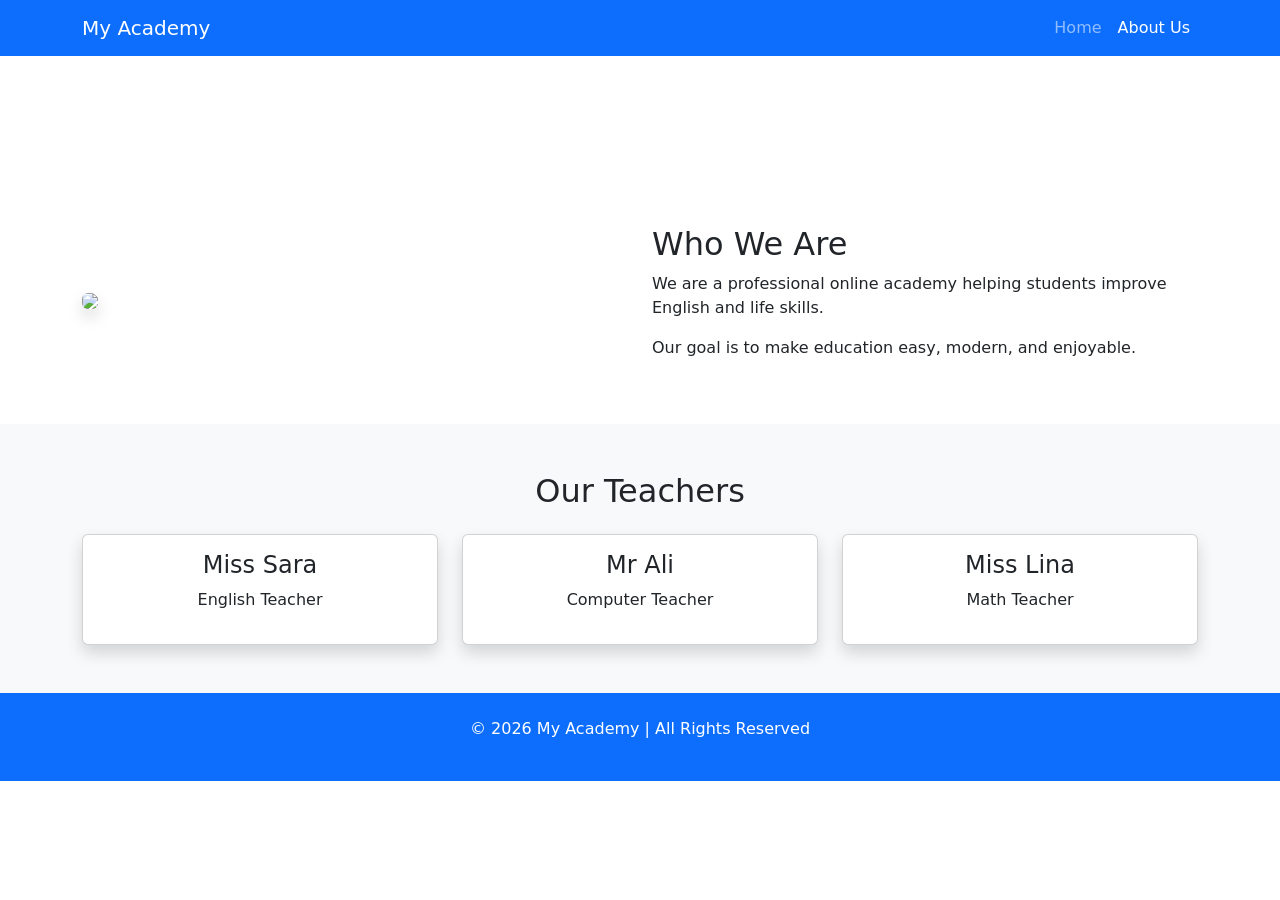
==== about.html @ c7b84781 "about.html" ====
<!DOCTYPE html>
<html lang="en">
<head>
<meta charset="UTF-8">
<meta name="viewport" content="width=device-width, initial-scale=1">

<title>About Us</title>

<link href="https://cdn.jsdelivr.net/npm/bootstrap@5.3.2/dist/css/bootstrap.min.css" rel="stylesheet">

<link rel="stylesheet" href="css/style.css">
</head>

<body>

<nav class="navbar navbar-expand-lg navbar-dark bg-primary">
<div class="container">
<a class="navbar-brand" href="#">My Academy</a>

<button class="navbar-toggler" type="button" data-bs-toggle="collapse" data-bs-target="#menu">
<span class="navbar-toggler-icon"></span>
</button>

<div class="collapse navbar-collapse" id="menu">
<ul class="navbar-nav ms-auto">
<li class="nav-item"><a class="nav-link" href="index.html">Home</a></li>
<li class="nav-item"><a class="nav-link active" href="about.html">About Us</a></li>
</ul>
</div>
</div>
</nav>

<section class="about-header text-center text-white d-flex align-items-center">
<div class="container">
<h1 class="display-4 fw-bold">About Our Academy</h1>
<p class="lead">Meet Our Teachers and Mission</p>
</div>
</section>

<section class="py-5">
<div class="container">
<div class="row align-items-center">

<div class="col-md-6">
<img src="https://images.unsplash.com/photo-1522202176988-66273c2fd55f" class="img-fluid rounded shadow">
</div>

<div class="col-md-6">
<h2>Who We Are</h2>
<p>We are a professional online academy helping students improve English and life skills.</p>
<p>Our goal is to make education easy, modern, and enjoyable.</p>
</div>

</div>
</div>
</section>

<section class="py-5 bg-light">
<div class="container text-center">
<h2>Our Teachers</h2>

<div class="row mt-4">

<div class="col-md-4">
<div class="card shadow">
<div class="card-body">
<h4>Miss Sara</h4>
<p>English Teacher</p>
</div>
</div>
</div>

<div class="col-md-4">
<div class="card shadow">
<div class="card-body">
<h4>Mr Ali</h4>
<p>Computer Teacher</p>
</div>
</div>
</div>

<div class="col-md-4">
<div class="card shadow">
<div class="card-body">
<h4>Miss Lina</h4>
<p>Math Teacher</p>
</div>
</div>
</div>

</div>
</div>
</section>

<footer class="bg-primary text-white text-center p-4">
<p>© 2026 My Academy | All Rights Reserved</p>
</footer>

<script src="https://cdn.jsdelivr.net/npm/bootstrap@5.3.2/dist/js/bootstrap.bundle.min.js"></script>

</body>
</html>
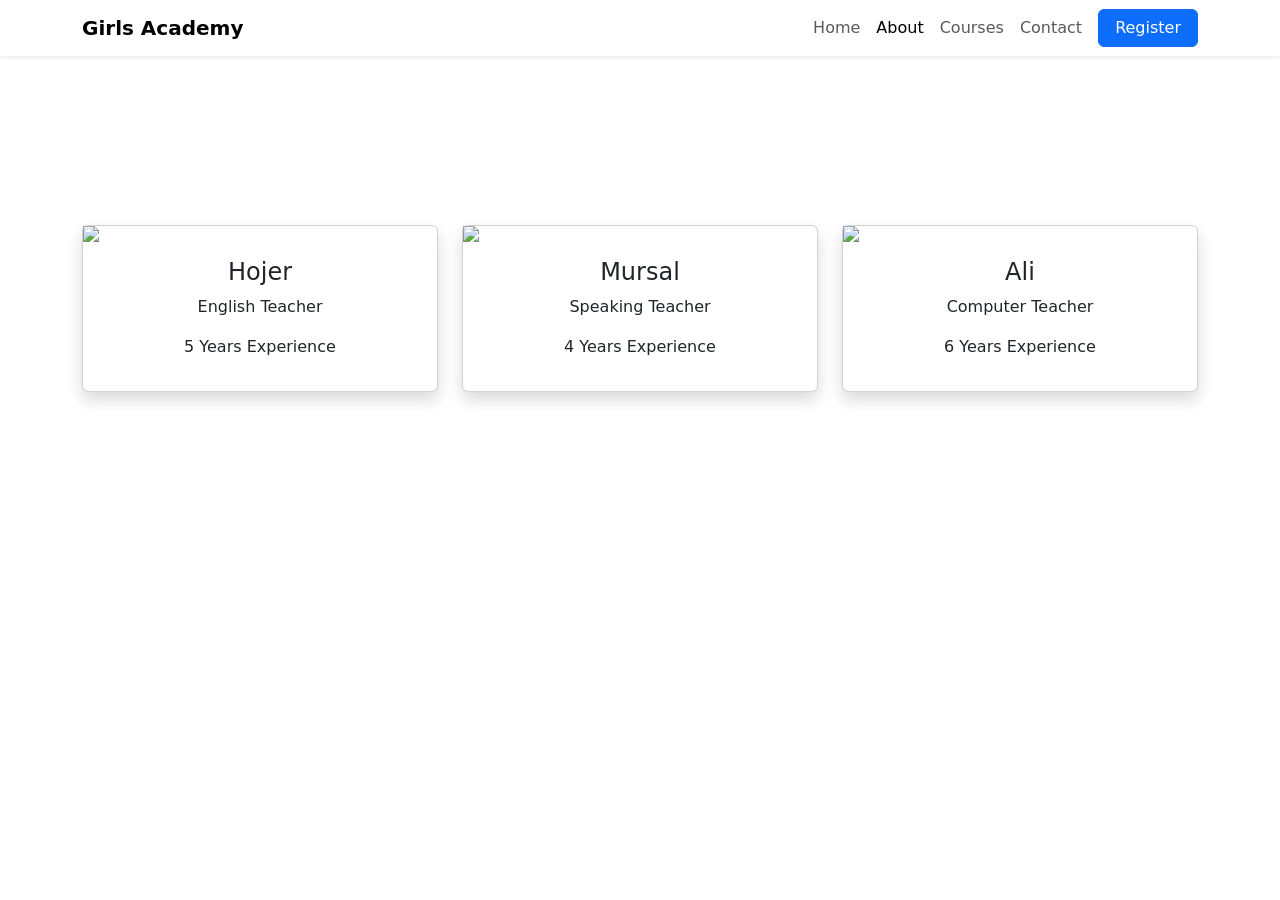
==== commit fb16d248: "about.html" ====
--- a/about.html
+++ b/about.html
@@ -3,100 +3,111 @@
 <head>
 <meta charset="UTF-8">
 <meta name="viewport" content="width=device-width, initial-scale=1">
-
 <title>About Us</title>
 
 <link href="https://cdn.jsdelivr.net/npm/bootstrap@5.3.2/dist/css/bootstrap.min.css" rel="stylesheet">
-
 <link rel="stylesheet" href="css/style.css">
 </head>
 
 <body>
 
-<nav class="navbar navbar-expand-lg navbar-dark bg-primary">
+<!-- Navbar -->
+<nav class="navbar navbar-expand-lg navbar-light nav-blue shadow-sm">
 <div class="container">
-<a class="navbar-brand" href="#">My Academy</a>
+<a class="navbar-brand fw-bold" href="index.html">Girls Academy</a>
 
 <button class="navbar-toggler" type="button" data-bs-toggle="collapse" data-bs-target="#menu">
 <span class="navbar-toggler-icon"></span>
 </button>
 
 <div class="collapse navbar-collapse" id="menu">
-<ul class="navbar-nav ms-auto">
-<li class="nav-item"><a class="nav-link" href="index.html">Home</a></li>
-<li class="nav-item"><a class="nav-link active" href="about.html">About Us</a></li>
+<ul class="navbar-nav ms-auto align-items-lg-center">
+
+<li class="nav-item">
+<a class="nav-link" href="index.html">Home</a>
+</li>
+
+<li class="nav-item">
+<a class="nav-link active" href="about.html">About</a>
+</li>
+
+<li class="nav-item">
+<a class="nav-link" href="#">Courses</a>
+</li>
+
+<li class="nav-item">
+<a class="nav-link" href="#">Contact</a>
+</li>
+
+<li class="nav-item ms-lg-2">
+<a class="btn btn-primary text-white px-3" href="#">Register</a>
+</li>
+
 </ul>
 </div>
 </div>
 </nav>
 
-<section class="about-header text-center text-white d-flex align-items-center">
+<!-- Header -->
+<section class="about-header d-flex align-items-center text-center text-white">
 <div class="container">
-<h1 class="display-4 fw-bold">About Our Academy</h1>
-<p class="lead">Meet Our Teachers and Mission</p>
+<h1 class="display-4 fw-bold">Meet Our Teachers</h1>
+<p class="lead">Professional mentors helping girls grow</p>
 </div>
 </section>
 
+<!-- Teachers -->
 <section class="py-5">
 <div class="container">
-<div class="row align-items-center">
 
-<div class="col-md-6">
-<img src="https://images.unsplash.com/photo-1522202176988-66273c2fd55f" class="img-fluid rounded shadow">
-</div>
+<div class="row g-4">
 
-<div class="col-md-6">
-<h2>Who We Are</h2>
-<p>We are a professional online academy helping students improve English and life skills.</p>
-<p>Our goal is to make education easy, modern, and enjoyable.</p>
-</div>
-
-</div>
-</div>
-</section>
-
-<section class="py-5 bg-light">
-<div class="container text-center">
-<h2>Our Teachers</h2>
-
-<div class="row mt-4">
-
+<!-- Teacher 1 -->
 <div class="col-md-4">
-<div class="card shadow">
-<div class="card-body">
-<h4>Miss Sara</h4>
+<div class="card shadow h-100">
+<img src="https://images.unsplash.com/photo-1494790108377-be9c29b29330" class="teacher-img">
+<div class="card-body text-center">
+<h4>Hojer</h4>
 <p>English Teacher</p>
+<p>5 Years Experience</p>
 </div>
 </div>
 </div>
 
+<!-- Teacher 2 -->
 <div class="col-md-4">
-<div class="card shadow">
-<div class="card-body">
-<h4>Mr Ali</h4>
-<p>Computer Teacher</p>
+<div class="card shadow h-100">
+<img src="https://images.unsplash.com/photo-1438761681033-6461ffad8d80" class="teacher-img">
+<div class="card-body text-center">
+<h4>Mursal</h4>
+<p>Speaking Teacher</p>
+<p>4 Years Experience</p>
 </div>
 </div>
 </div>
 
+<!-- Teacher 3 -->
 <div class="col-md-4">
-<div class="card shadow">
-<div class="card-body">
-<h4>Miss Lina</h4>
-<p>Math Teacher</p>
+<div class="card shadow h-100">
+<img src="https://images.unsplash.com/photo-1500648767791-00dcc994a43e" class="teacher-img">
+<div class="card-body text-center">
+<h4>Ali</h4>
+<p>Computer Teacher</p>
+<p>6 Years Experience</p>
 </div>
 </div>
 </div>
 
 </div>
+
 </div>
 </section>
 
-<footer class="bg-primary text-white text-center p-4">
-<p>© 2026 My Academy | All Rights Reserved</p>
+<!-- Footer -->
+<footer class="footer-blue text-white text-center p-4">
+<p>© 2026 Girls Academy | Free Learning For All</p>
 </footer>
 
 <script src="https://cdn.jsdelivr.net/npm/bootstrap@5.3.2/dist/js/bootstrap.bundle.min.js"></script>
-
 </body>
 </html>
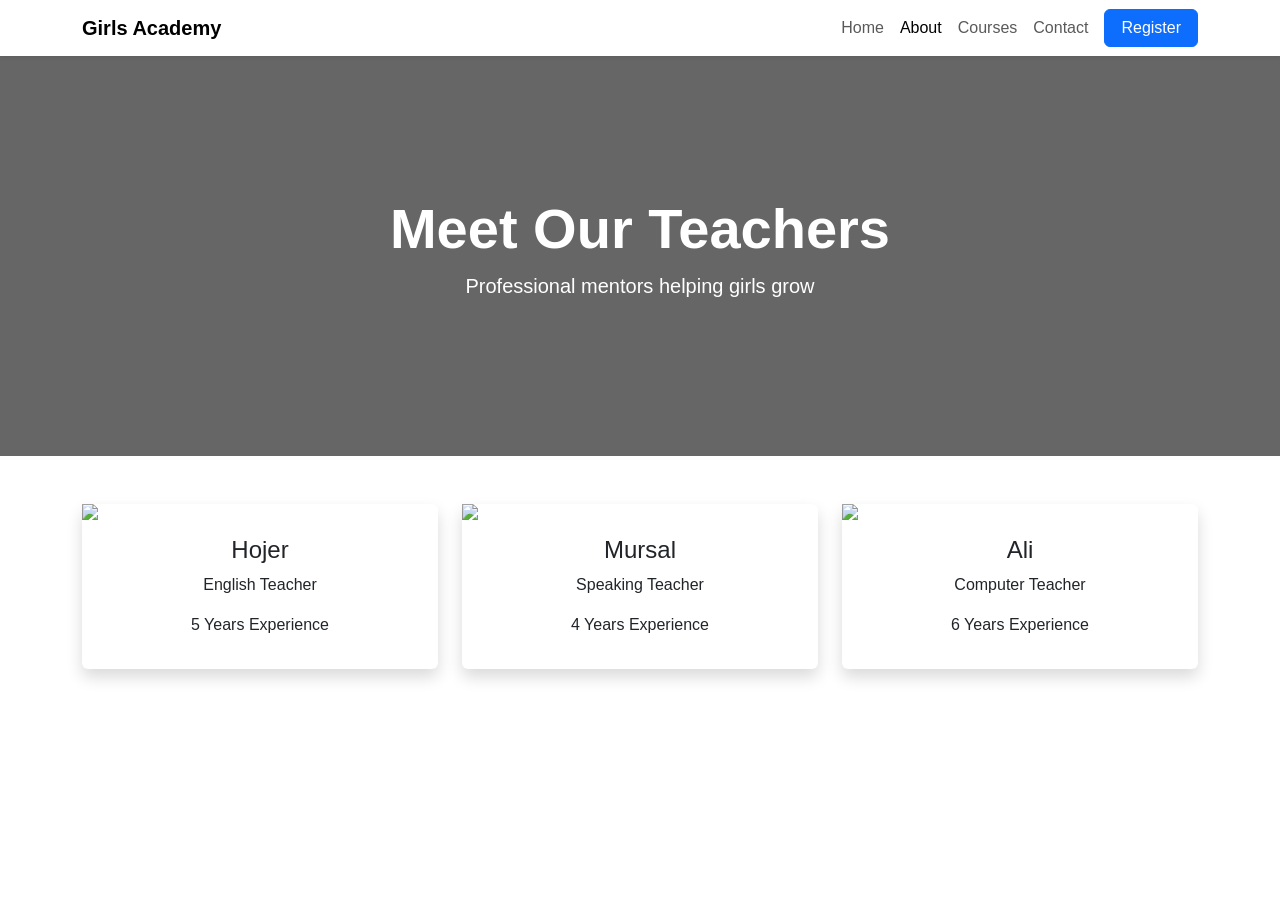
==== commit 28f32bb7: "about.html" ====
--- a/about.html
+++ b/about.html
@@ -6,7 +6,7 @@
 <title>About Us</title>
 
 <link href="https://cdn.jsdelivr.net/npm/bootstrap@5.3.2/dist/css/bootstrap.min.css" rel="stylesheet">
-<link rel="stylesheet" href="css/style.css">
+<link rel="stylesheet" href="style.css">
 </head>
 
 <body>
--- a/style.css
+++ b/style.css
@@ -0,0 +1,28 @@
+body{
+font-family: Arial, sans-serif;
+}
+
+.hero{
+height: 500px;
+background: linear-gradient(rgba(0,0,0,.6), rgba(0,0,0,.6)),
+url("https://images.unsplash.com/photo-1509062522246-3755977927d7");
+background-size: cover;
+background-position: center;
+}
+
+.about-header{
+height: 400px;
+background: linear-gradient(rgba(0,0,0,.6), rgba(0,0,0,.6)),
+url("https://images.unsplash.com/photo-1497633762265-9d179a990aa6");
+background-size: cover;
+background-position: center;
+}
+
+.card{
+border: none;
+transition: 0.3s;
+}
+
+.card:hover{
+transform: translateY(-10px);
+}
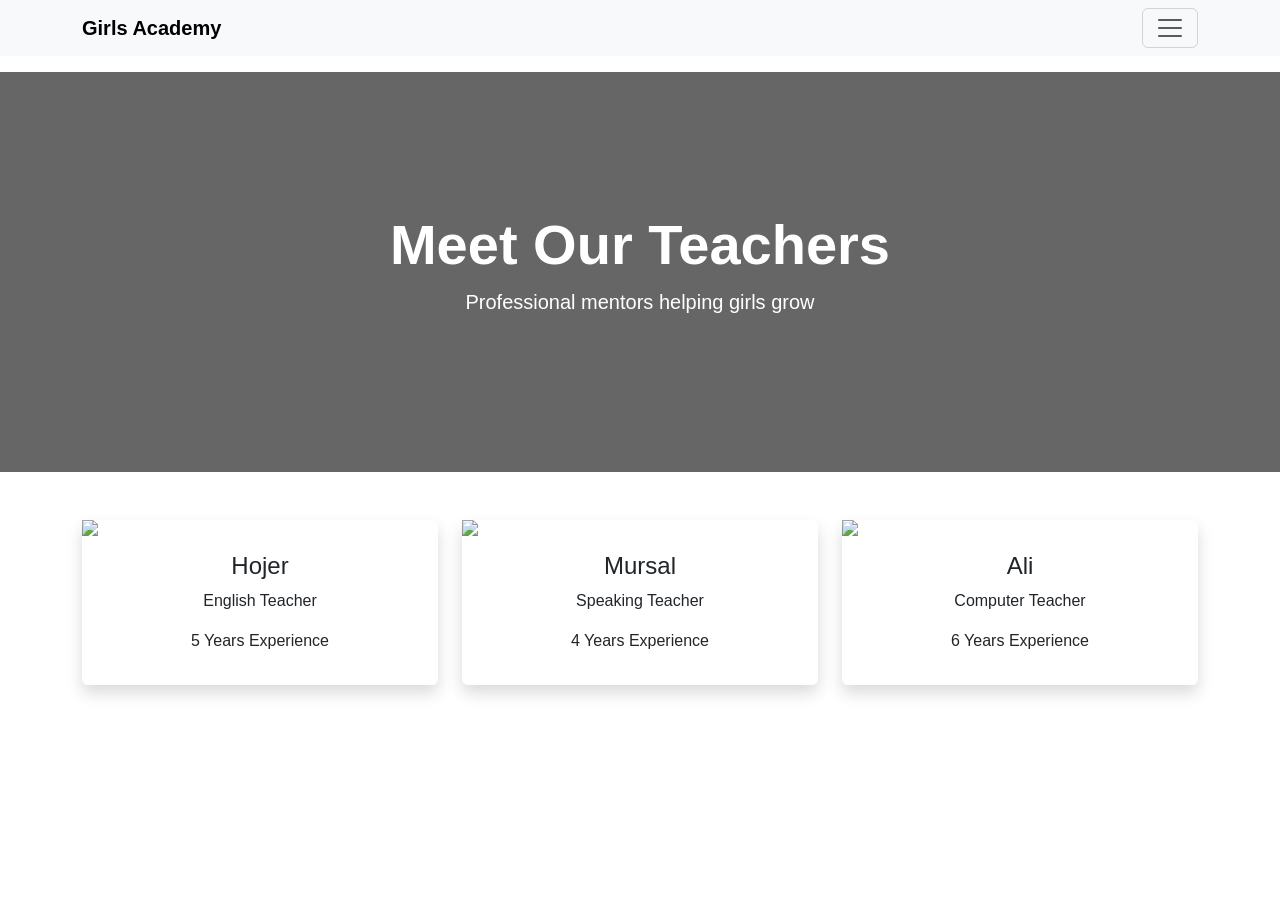
==== commit a7a743bf: "about.html" ====
--- a/about.html
+++ b/about.html
@@ -11,8 +11,7 @@
 
 <body>
 
-<!-- Navbar -->
-<nav class="navbar navbar-expand-lg navbar-light nav-blue shadow-sm">
+<nav class="navbar bg-body-tertiary px-3 mb-3">
 <div class="container">
 <a class="navbar-brand fw-bold" href="index.html">Girls Academy</a>
 
@@ -89,7 +88,7 @@
 <!-- Teacher 3 -->
 <div class="col-md-4">
 <div class="card shadow h-100">
-<img src="https://images.unsplash.com/photo-1500648767791-00dcc994a43e" class="teacher-img">
+<img src="https://images.unsplash.com/photo-1500648767791-00dcc994a43e" class="teacher-img rounded-circle1">
 <div class="card-body text-center">
 <h4>Ali</h4>
 <p>Computer Teacher</p>
